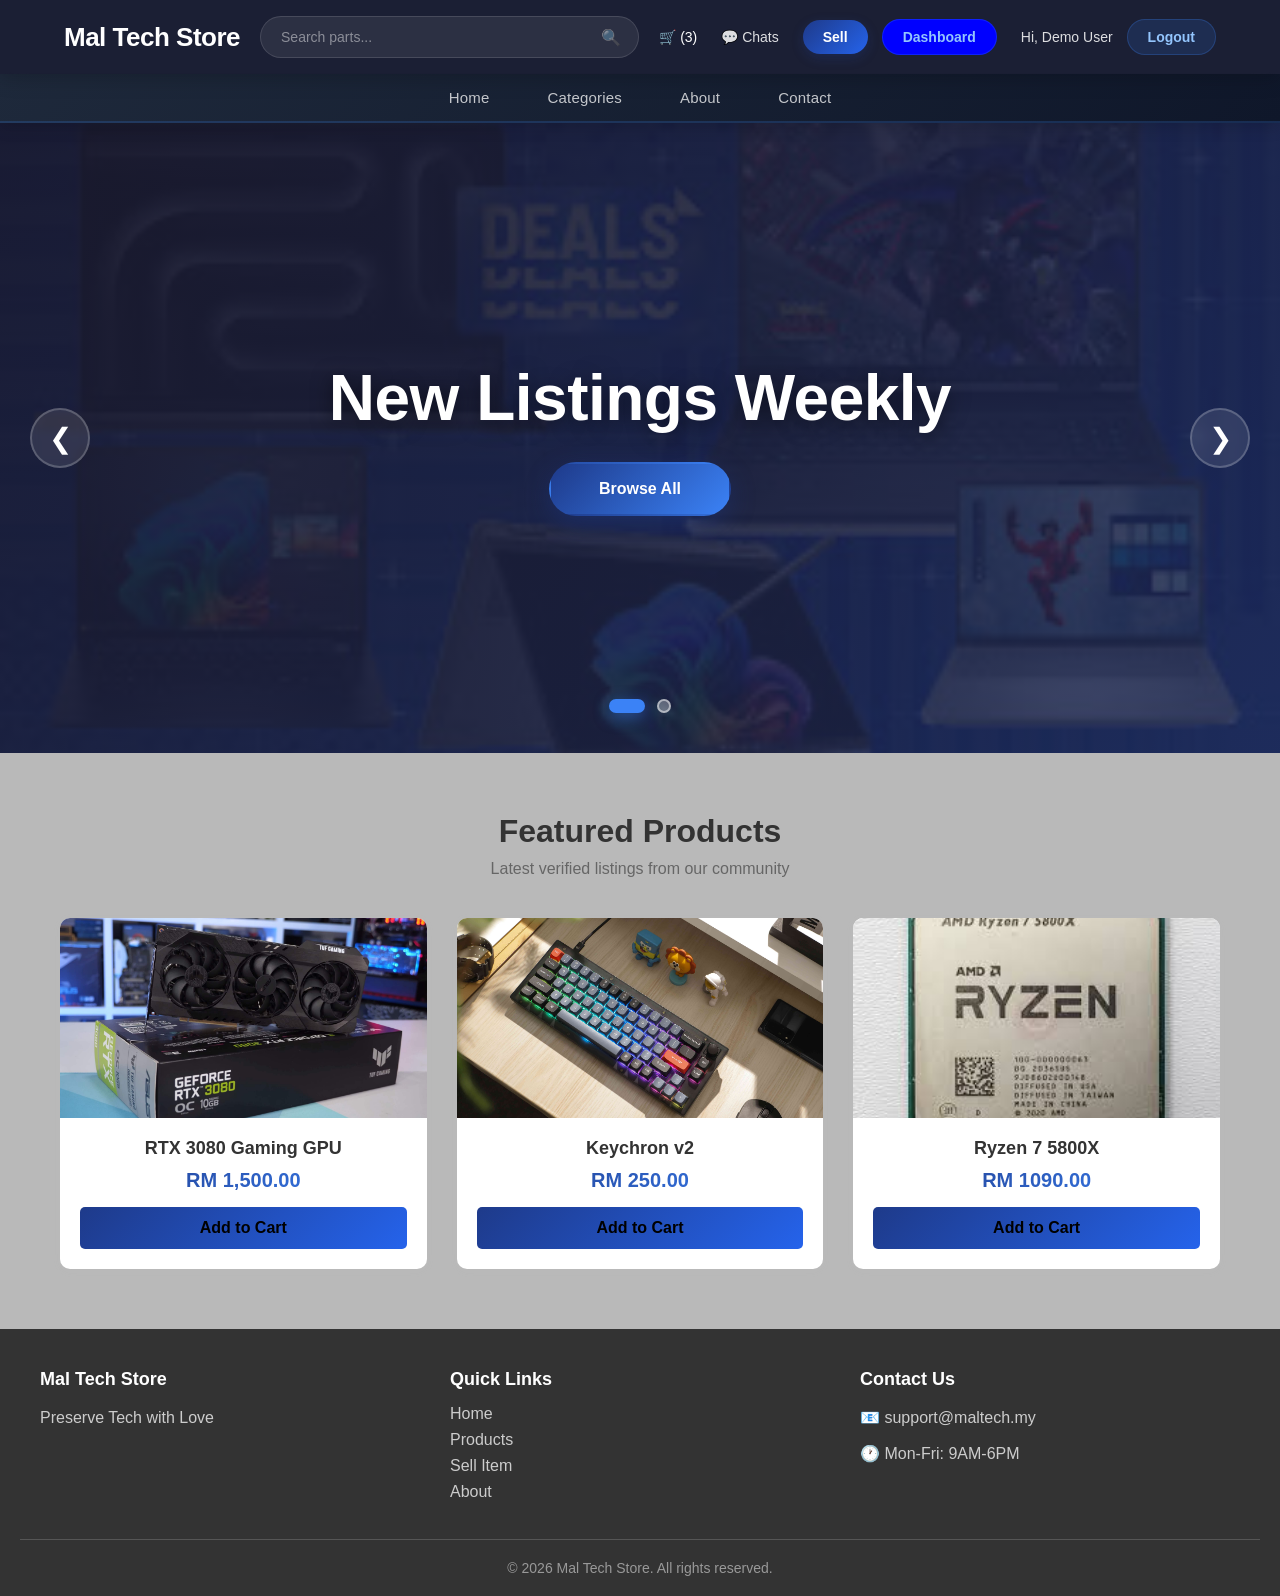
==== index.html @ 8a0c627d "new test" ====
<!DOCTYPE html>
<html lang="en">
<head>
  <meta charset="UTF-8">
  <meta name="viewport" content="width=device-width, initial-scale=1.0">
  <title>Mal Tech Store</title>
  <link rel="stylesheet" href="style.css">
</head>
<body>
  <!-- Header -->
  <div class="header-container">
    <div class="logo"><a href="index.html">Mal Tech Store</a></div>
    <div class="search-bar">
      <form action="#" method="GET">
        <input type="text" name="q" class="search-input" placeholder="Search parts...">
        <button type="submit" class="search-btn">🔍</button>
      </form>
    </div>
    <div class="auth">
      <a href="cart.html" class="cart-link" style="color:white; margin-right:10px;">🛒 (3)</a>
      <a href="inbox.html" class="cart-link" style="margin-right:10px;">💬 Chats</a>
      <a href="sell.html" class="btn sell">Sell</a>
      <a href="admin.html" class="btn login" style="background:blue; margin-right:10px;">Dashboard</a>
      <span class="user-greeting">Hi, Demo User</span>
      <a href="#" class="btn login">Logout</a>
    </div>
  </div>

  <nav class="nav-category">
    <ul class="nav-links">
      <li class="nav-item"><a href="index.html" class="nav-link">Home</a></li>
      <li class="nav-item"><a href="category.html" class="nav-link">Categories</a></li>
      <li class="nav-item"><a href="about.html" class="nav-link">About</a></li>
      <li class="nav-item"><a href="contact.html" class="nav-link">Contact</a></li>
    </ul>
  </nav>

  <!-- Main Content -->
  <main>
    <section class="hero-carousel">
      <div class="slides-container">
        <div class="slide slide-1">
          <div class="slide-content"><h1>New Listings Weekly</h1><a href="category.html" class="carousel-btn">Browse All</a></div>
        </div>
        <div class="slide slide-2">
          <div class="slide-content"><h1>Trusted Platform</h1><a href="about.html" class="carousel-btn">Learn More</a></div>
        </div>
      </div>
      <button class="nav-btn prev-btn">&#10094;</button>
      <button class="nav-btn next-btn">&#10095;</button>
      <div class="carousel-indicators"><span class="indicator active"></span><span class="indicator"></span></div>
    </section>

    <section class="product-grid-section">
      <div class="section-header"><h2>Featured Products</h2><p>Latest verified listings from our community</p></div>
      <div class="products-container">
        <!-- Mock Product 1 -->
        <div class="product-card">
          <a href="product.html?id=1">
            <div class="product-image"><img src="images/asus-rtx3080.jpg" alt="Gaming GPU"></div>
            <div class="product-info">
              <h3 class="product-title">RTX 3080 Gaming GPU</h3>
              <p class="product-price">RM 1,500.00</p>
              <a href="cart.html" class="btn-cart">Add to Cart</a>
            </div>
          </a>
        </div>
        <!-- Mock Product 2 -->
        <div class="product-card">
          <a href="product.html?id=2">
            <div class="product-image"><img src="images/keychron-v2.jpg" alt="Mechanical Keyboard"></div>
            <div class="product-info">
              <h3 class="product-title">Keychron v2</h3>
              <p class="product-price">RM 250.00</p>
              <a href="cart.html" class="btn-cart">Add to Cart</a>
            </div>
          </a>
        </div>
        <!-- Mock Product 3 -->
        <div class="product-card">
          <a href="product.html?id=3">
            <div class="product-image"><img src="images/Ryzen 7 5800X.jpg" alt="CPU"></div>
            <div class="product-info">
              <h3 class="product-title">Ryzen 7 5800X</h3>
              <p class="product-price">RM 1090.00</p>
              <a href="cart.html" class="btn-cart">Add to Cart</a>
            </div>
          </a>
        </div>
      </div>
    </section>
  </main>

  <!-- Footer -->
  <footer class="site-footer">
    <div class="footer-content">
      <div class="footer-column"><h3>Mal Tech Store</h3><p>Preserve Tech with Love</p></div>
      <div class="footer-column">
        <h3>Quick Links</h3>
        <ul class="footer-links">
          <li><a href="index.html">Home</a></li>
          <li><a href="category.html">Products</a></li>
          <li><a href="sell.html">Sell Item</a></li>
          <li><a href="about.html">About</a></li>
        </ul>
      </div>
      <div class="footer-column">
        <h3>Contact Us</h3>
        <p>📧 support@maltech.my</p>
        <p>🕐 Mon-Fri: 9AM-6PM</p>
      </div>
    </div>
    <div class="footer-bottom">
      <p>&copy; 2026 Mal Tech Store. All rights reserved.</p>
    </div>
  </footer>

  <script src="script.js"></script>
</body>
</html>
---- style.css ----
/* =========================== */
/* MAL TECH STORE - STYLESHEET */
/* Organized by Page/Component */
/* =========================== */


/* ========== GLOBAL RESET & BASE ========== */
* {
  margin: 0;
  padding: 0;
  box-sizing: border-box;
}

/* -- Body & Layout -- */
body {
  font-family: Arial, sans-serif;
  background-color: #f4f4f4;
  display: flex;
  flex-direction: column;
  min-height: 100vh;
}

body > main {
  flex: 1;
  display: flex;
  flex-direction: column;
}

/* ========== header.php / includes/header.php ========== */

/* -- Header Container -- */
.header-container {
  background: rgba(15, 19, 42, 0.95);
  backdrop-filter: blur(12px);
  box-shadow: 0 4px 20px rgba(0, 0, 0, 0.2);
  position: relative;
  z-index: 1000;
  display: flex;
  align-items: center;
  justify-content: space-between;
  padding: 16px 5%;
  gap: 20px;
  max-width: 100%;
  color: white;
}

/* -- Logo & Branding -- */
.logo a {
  text-decoration: none;
  color: white;
  font-size: 26px;
  font-weight: 800;
  letter-spacing: -0.5px;
  transition: all 0.3s ease;
  display: flex;
  align-items: center;
  gap: 8px;
}

.logo a:hover {
  color: #3b82f6;
  transform: scale(1.02);
}

/* -- Search Bar -- */
.search-bar {
  flex: 1;
  max-width: 520px;
  position: relative;
}

.search-input {
  width: 100%;
  padding: 12px 48px 12px 20px;
  background: rgba(255, 255, 255, 0.08);
  border: 1px solid rgba(255, 255, 255, 0.12);
  border-radius: 50px;
  color: white;
  font-size: 14px;
  outline: none;
  transition: all 0.3s ease;
}

.search-input::placeholder {
  color: rgba(255, 255, 255, 0.45);
}

.search-input:focus {
  background: rgba(255, 255, 255, 0.12);
  border-color: #3b82f6;
  box-shadow: 0 0 0 3px rgba(59, 130, 246, 0.15);
}

.search-btn {
  position: absolute;
  right: 14px;
  top: 50%;
  transform: translateY(-50%);
  background: none;
  border: none;
  color: rgba(255, 255, 255, 0.5);
  cursor: pointer;
  font-size: 16px;
  padding: 4px;
  transition: color 0.3s;
}

.search-btn:hover {
  color: #3b82f6;
}

/* -- Auth Section (Cart, User, Buttons) -- */
.auth {
  display: flex;
  align-items: center;
  gap: 14px;
  white-space: nowrap;
}

.cart-link, .user-greeting {
  color: rgba(255, 255, 255, 0.85);
  text-decoration: none;
  font-weight: 500;
  font-size: 14px;
  transition: color 0.3s;
}

.cart-link:hover {
  color: #3b82f6;
}

/* -- Base Button Styles -- */
.btn {
  text-decoration: none;
  padding: 9px 20px;
  border-radius: 50px;
  font-weight: 600;
  font-size: 14px;
  transition: all 0.3s ease;
  display: inline-flex;
  align-items: center;
  gap: 6px;
  cursor: pointer;
  border: none;
}

.login {
  background: rgba(59, 130, 246, 0.15);
  color: #93c5fd;
  border: 1px solid rgba(59, 130, 246, 0.25);
}

.login:hover {
  background: #3b82f6;
  color: white;
  transform: translateY(-2px);
  box-shadow: 0 4px 12px rgba(59, 130, 246, 0.25);
}

.sell {
  background: linear-gradient(135deg, #1e3a8a, #2563eb);
  color: white;
  box-shadow: 0 4px 12px rgba(30, 58, 138, 0.3);
}

.sell:hover {
  transform: translateY(-2px);
  box-shadow: 0 6px 18px rgba(37, 99, 235, 0.4);
}

/* -- Navigation Menu -- */
.nav-category {
  background: linear-gradient(135deg, #1e293b 0%, #0f172a 100%);
  padding: 0;
  border-bottom: 2px solid rgba(59, 130, 246, 0.2);
  box-shadow: 0 4px 15px rgba(0, 0, 0, 0.15);
  position: sticky;
  top: 0;
  z-index: 999;
}

.nav-links {
  list-style: none;
  display: flex;
  justify-content: center;
  margin: 0;
  padding: 0;
  gap: 6px;
}

.nav-item {
  display: flex;
}

.nav-link {
  display: inline-block;
  padding: 15px 26px;
  text-decoration: none;
  color: rgba(255, 255, 255, 0.75);
  font-weight: 500;
  font-size: 15px;
  position: relative;
  transition: all 0.3s ease;
  letter-spacing: 0.2px;
}

.nav-link::after {
  content: "";
  position: absolute;
  bottom: 0;
  left: 50%;
  width: 0;
  height: 3px;
  background: #3b82f6;
  transition: all 0.3s ease;
  transform: translateX(-50%);
  border-radius: 3px 3px 0 0;
}

.nav-link:hover {
  color: white;
  background: rgba(255, 255, 255, 0.04);
}

.nav-link:hover::after {
  width: 60%;
}


/* ========== index.php ========== */

/* -- Hero Carousel Container -- */
.hero-carousel {
  position: relative;
  width: 100%;
  height: 70vh;
  min-height: 500px;
  overflow: hidden;
  background: #1a1a2e;
}

/* -- Carousel Slides -- */
.slides-container {
  display: flex;
  width: 100%;
  height: 100%;
  transition: transform 0.6s cubic-bezier(0.25, 0.46, 0.45, 0.94);
}

.slide {
  flex: 0 0 100%;
  width: 100%;
  height: 100%;
  display: flex;
  align-items: center;
  justify-content: center;
  position: relative;
  background-size: cover;
  background-position: center;
}

.slide::before {
  content: "";
  position: absolute;
  top: 0;
  left: 0;
  width: 100%;
  height: 100%;
  background: linear-gradient(135deg, rgba(26, 26, 46, 0.95) 0%, rgba(30, 40, 80, 0.85) 100%);
  z-index: 1;
}

.slide.slide-1 {
  background-image: url('images/Slide 1 Deals.jpg');
}

.slide.slide-2 {
  background-image: url('images/hero.avif');
}

/* -- Slide Content & Typography -- */
.slide-content {
  display: flex;
  flex-direction: column;
  align-items: center;
  justify-content: center;
  gap: 25px;
  text-align: center;
  position: relative;
  z-index: 2;
  padding: 0 20px;
  max-width: 800px;
  animation: fadeInUp 0.8s ease-out;
}

@keyframes fadeInUp {
  from { opacity: 0; transform: translateY(30px); }
  to { opacity: 1; transform: translateY(0); }
}

.slide-content h1 {
  font-size: clamp(2.5rem, 5vw, 4rem);
  color: white;
  text-shadow: 0 4px 20px rgba(0, 0, 0, 0.5);
  margin: 0;
  font-weight: 800;
  line-height: 1.2;
  letter-spacing: -0.5px;
}

.slide-content p {
  font-size: clamp(1rem, 2vw, 1.25rem);
  color: rgba(255, 255, 255, 0.9);
  max-width: 600px;
  line-height: 1.6;
  margin: 0;
}

/* -- Carousel CTA Button -- */
.carousel-btn {
  display: inline-block;
  padding: 16px 48px;
  background: linear-gradient(135deg, #1e3a8a, #3b82f6);
  color: white;
  text-decoration: none;
  border-radius: 50px;
  font-weight: 700;
  font-size: 16px;
  transition: all 0.3s ease;
  box-shadow: 0 8px 25px rgba(30, 58, 138, 0.4);
  border: 2px solid transparent;
  position: relative;
  overflow: hidden;
}

.carousel-btn::before {
  content: "";
  position: absolute;
  top: 0;
  left: -100%;
  width: 100%;
  height: 100%;
  background: linear-gradient(90deg, transparent, rgba(255,255,255,0.2), transparent);
  transition: left 0.5s ease;
}

.carousel-btn:hover {
  transform: translateY(-3px);
  box-shadow: 0 12px 35px rgba(59, 130, 246, 0.6);
  border-color: rgba(255, 255, 255, 0.3);
}

.carousel-btn:hover::before {
  left: 100%;
}

/* -- Carousel Navigation Arrows -- */
.nav-btn {
  position: absolute;
  top: 50%;
  transform: translateY(-50%);
  background: rgba(255, 255, 255, 0.1);
  color: white;
  border: 2px solid rgba(255, 255, 255, 0.2);
  padding: 18px 24px;
  font-size: 28px;
  cursor: pointer;
  border-radius: 50%;
  transition: all 0.3s ease;
  z-index: 10;
  backdrop-filter: blur(5px);
  width: 60px;
  height: 60px;
  display: flex;
  align-items: center;
  justify-content: center;
}

.nav-btn:hover {
  background: rgba(59, 130, 246, 0.8);
  border-color: #3b82f6;
  transform: translateY(-50%) scale(1.1);
  box-shadow: 0 8px 25px rgba(59, 130, 246, 0.4);
}

.prev-btn { left: 30px; }
.next-btn { right: 30px; }

/* -- Carousel Indicators/Dots -- */
.carousel-indicators {
  position: absolute;
  bottom: 40px;
  left: 50%;
  transform: translateX(-50%);
  display: flex;
  gap: 12px;
  z-index: 10;
}

.indicator {
  width: 14px;
  height: 14px;
  border-radius: 50%;
  background: rgba(255, 255, 255, 0.3);
  border: 2px solid rgba(255, 255, 255, 0.5);
  cursor: pointer;
  transition: all 0.3s ease;
}

.indicator:hover {
  background: rgba(255, 255, 255, 0.6);
  transform: scale(1.2);
}

.indicator.active {
  background: #3b82f6;
  border-color: #3b82f6;
  width: 36px;
  border-radius: 10px;
  box-shadow: 0 4px 15px rgba(59, 130, 246, 0.5);
}

/* -- Product Grid Section -- */
.product-grid-section {
  padding: 60px 20px;
  background-color: rgba(169, 169, 169, 0.781);
}

.section-header {
  text-align: center;
  margin-bottom: 40px;
}

.section-header h2 {
  font-size: 32px;
  color: #333;
  margin-bottom: 10px;
}

.section-header p {
  color: #666;
  font-size: 16px;
}

/* -- Product Grid Layout -- */
.products-container {
  display: grid;
  grid-template-columns: repeat(3, 1fr);
  gap: 30px;
  max-width: 1200px;
  margin: 0 auto;
  padding: 0 20px;
}

/* -- Product Card -- */
.product-card {
  background-color: white;
  border-radius: 10px;
  overflow: hidden;
  box-shadow: 0 2px 10px hsla(0, 0%, 83%, 0.048);
  transition: transform 0.3s;
}

.product-card:hover .product-price {
  color: #2563eb;
  transition: color 0.3s ease;
}

.product-card a {
  text-decoration: none;
  color: inherit;
  display: block;
}

/* -- Product Image -- */
.product-image {
  width: 100%;
  height: 200px;
  overflow: hidden;
}

.product-image img {
  width: 100%;
  height: 100%;
  object-fit: cover;
}

/* -- Product Info -- */
.product-info {
  padding: 20px;
  text-align: center;
}

.product-title {
  font-size: 18px;
  color: #333;
  margin-bottom: 10px;
}

.product-price {
  font-size: 20px;
  color: #1e40af;
  font-weight: 700;
  margin-bottom: 15px;
}

.btn-cart {
  width: 100%;
  padding: 12px;
  background: linear-gradient(135deg, #1e3a8a, #2563eb);
  color: white;
  border: none;
  border-radius: 5px;
  font-weight: bold;
  cursor: pointer;
  transition: all 0.3s ease;
}

.btn-cart:hover {
  transform: translateY(-2px);
  box-shadow: 0 4px 12px rgba(37, 99, 235, 0.3);
}

/* -- Empty State -- */
.no-products-msg {
  text-align: center;
  width: 100%;
  grid-column: 1 / -1;
  color: #666;
}


/* ========== category.php / search.php ========== */
.category-page,
.search-page {
  padding: 40px 20px;
  max-width: 1200px;
  margin: 0 auto;
}

/* -- Filter Form -- */
.category-filter-form {
  display: inline-flex;
  gap: 10px;
  margin-top: 10px;
}


/* ========== product.php ========== */
/* (Product Detail Page) */

/* -- Page Layout -- */
.product-page {
  padding: 40px 20px;
  max-width: 1200px;
  margin: 0 auto;
}

/* -- Back Navigation -- */
.product-back {
  margin-bottom: 20px;
}

.product-back a {
  color: #666;
  text-decoration: none;
}

.product-back a:hover {
  color: #3b82f6;
}

/* -- Product Layout (Image + Info) -- */
.product-details {
  display: flex;
  gap: 40px;
  margin-bottom: 60px;
  flex-wrap: wrap;
}

/* -- Product Image Large -- */
.product-image-large {
  flex: 1;
  min-width: 300px;
}

.product-image-large img {
  width: 100%;
  border-radius: 10px;
  box-shadow: 0 5px 20px rgba(0,0,0,0.1);
}

/* -- Product Info Large -- */
.product-info-large {
  flex: 1;
  min-width: 300px;
}

.product-name-large {
  font-size: 32px;
  color: #333;
  margin-bottom: 10px;
}

.product-price-large {
  font-size: 28px;
  color: #1e40af;
  font-weight: 800;
  margin-bottom: 15px;
}

.product-description {
  color: #666;
  line-height: 1.6;
  margin-bottom: 30px;
}

/* -- Action Buttons -- */
.product-actions {
  display: flex;
  gap: 15px;
  margin-bottom: 30px;
}

.btn-cart-large, .btn-contact {
  padding: 15px 30px;
  border: none;
  border-radius: 5px;
  font-weight: bold;
  cursor: pointer;
  transition: background 0.3s;
}

.btn-cart-large {
  background: linear-gradient(135deg, #1e3a8a, #2563eb);
  color: white;
}

.btn-contact {
  background-color: #333;
  color: white;
}

/* -- Product Metadata -- */
.product-meta {
  background: #f9f9f9;
  padding: 20px;
  border-radius: 5px;
  margin-bottom: 20px;
}

.product-meta p {
  margin: 5px 0;
  color: #666;
}

.product-meta a {
  color: #2563eb;
  text-decoration: none;
}

/* -- Product Not Found State -- */
.product-not-found {
  padding: 60px 20px;
  text-align: center;
  max-width: 800px;
  margin: 0 auto;
}

.product-not-found h2 {
  color: #333;
  margin-bottom: 20px;
}

.product-not-found .btn {
  display: inline-block;
  margin-top: 10px;
}


/* ========== message.php ========== */
/* (Product Chat/Messaging) */

/* -- Chat Wrapper -- */
.chat-wrapper {
  max-width: 800px;
  margin: 40px auto;
  padding: 0 20px;
  min-height: 60vh;
  display: flex;
  flex-direction: column;
}

/* -- Chat Header -- */
.chat-header {
  background: white;
  padding: 20px;
  border-radius: 10px;
  margin-bottom: 20px;
  box-shadow: 0 2px 10px rgba(0,0,0,0.1);
}

.chat-header h2 {
  margin: 0 0 5px 0;
  color: #1e293b;
}

.chat-header p {
  margin: 0;
  color: #64748b;
  font-size: 14px;
}

/* -- Chat Message Box -- */
.chat-box {
  background: white;
  border-radius: 10px;
  box-shadow: 0 2px 10px rgba(0,0,0,0.1);
  height: 450px;
  overflow-y: auto;
  padding: 20px;
  margin-bottom: 20px;
  scroll-behavior: smooth;
  flex: 1;
}

.empty-chat {
  text-align: center;
  color: #94a3b8;
  margin-top: 180px;
  font-style: italic;
}

/* -- Message Bubbles -- */
.message {
  margin-bottom: 16px;
  display: flex;
  flex-direction: column;
}

.message.sent { align-items: flex-end; }
.message.received { align-items: flex-start; }

.message-bubble {
  max-width: 75%;
  padding: 12px 16px;
  border-radius: 18px;
  word-break: break-word;
  line-height: 1.5;
  font-size: 15px;
}

.sent .message-bubble {
  background: #3b82f6;
  color: white;
  border-bottom-right-radius: 4px;
}

.received .message-bubble {
  background: #f1f5f9;
  color: #334155;
  border-bottom-left-radius: 4px;
}

.message-meta {
  font-size: 12px;
  color: #94a3b8;
  margin-top: 4px;
  padding: 0 4px;
}

/* -- Chat Input Form -- */
.chat-form {
  display: flex;
  gap: 12px;
  background: white;
  padding: 16px;
  border-radius: 10px;
  box-shadow: 0 2px 10px rgba(0,0,0,0.1);
}

.chat-form textarea {
  flex: 1;
  padding: 12px;
  border: 1px solid #cbd5e1;
  border-radius: 8px;
  resize: none;
  height: 52px;
  font-family: inherit;
  font-size: 15px;
}

.chat-form textarea:focus {
  outline: none;
  border-color: #3b82f6;
  box-shadow: 0 0 0 3px rgba(59, 130, 246, 0.1);
}

.chat-form button {
  padding: 0 28px;
  border: none;
  background: linear-gradient(135deg, #1e3a8a, #2563eb);
  color: white;
  border-radius: 8px;
  cursor: pointer;
  font-weight: 600;
  font-size: 15px;
  transition: all 0.2s;
}

.chat-form button:hover {
  transform: translateY(-1px);
  box-shadow: 0 4px 12px rgba(37, 99, 235, 0.3);
}

.chat-form button:disabled {
  background: #cbd5e1;
  cursor: not-allowed;
}

/* -- Waiting State -- */
.chat-waiting {
  background: #fef3c7;
  padding: 15px;
  border-radius: 10px;
  text-align: center;
  color: #92400e;
  margin-top: 10px;
}


/* ========== cart.php ========== */
/* (Shopping Cart) */

/* -- Cart Page Layout -- */
.cart-page {
  padding: 40px 20px;
  max-width: 800px;
  margin: 0 auto;
  min-height: 60vh;
  display: flex;
  flex-direction: column;
}

/* -- Empty Cart State -- */
.cart-empty-box {
  flex: 1;
  display: flex;
  flex-direction: column;
  align-items: center;
  justify-content: center;
  text-align: center;
  padding: 40px;
  margin-top: 10px;
  background: white;
  border-radius: 10px;
  min-height: 300px;
  min-width: 800px
}

/* -- Cart Items List -- */
.cart-items-box {
  background: white;
  padding: 20px;
  border-radius: 10px;
  box-shadow: 0 2px 10px rgba(0,0,0,0.1);
}

.cart-item-row {
  display: flex;
  justify-content: space-between;
  align-items: center;
  padding: 15px 0;
  border-bottom: 1px solid #eee;
}

.cart-item-details small {
  color: #666;
}

.cart-item-actions {
  display: flex;
  align-items: center;
  gap: 15px;
}

.cart-item-subtotal,
.checkout-item-row span:last-child,
.checkout-total-row span:last-child {
  color: #1e40af;
  font-weight: 700;
}

.cart-remove-link {
  color: #dc3545;
  text-decoration: none;
  font-size: 14px;
}

.cart-remove-link:hover {
  text-decoration: underline;
}

/* -- Cart Totals -- */
.cart-total-row {
  display: flex;
  justify-content: space-between;
  padding: 20px 0;
  font-weight: bold;
  font-size: 20px;
  margin-top: 10px;
}

/* -- Cart Action Buttons -- */
.cart-btn-checkout,
.cart-btn-clear,
.cart-btn-continue {
  display: block;
  text-align: center;
  text-decoration: none;
}

.cart-btn-clear,
.cart-btn-continue {
  margin-top: 10px;
  color: #dc3545;
}

.cart-btn-clear:hover,
.cart-btn-continue:hover {
  text-decoration: underline;
}


/* ========== checkout.php ========== */
/* (Checkout & Payment) */

/* -- Checkout Grid Layout -- */
.checkout-grid {
  display: grid;
  grid-template-columns: 1.5fr 1fr;
  gap: 30px;
  max-width: 1000px;
  margin: 40px auto;
  padding: 0 20px;
}

.checkout-summary,
.checkout-qr {
  background: white;
  padding: 25px;
  border-radius: 10px;
  box-shadow: 0 2px 10px rgba(0,0,0,0.1);
}

.checkout-qr {
  text-align: center;
  display: flex;
  flex-direction: column;
  align-items: center;
  justify-content: center;
}

/* -- Order Items List -- */
.checkout-items-list {
  margin: 20px 0;
  border-top: 1px solid #eee;
  border-bottom: 1px solid #eee;
  padding: 15px 0;
}

.checkout-item-row {
  display: flex;
  justify-content: space-between;
  margin-bottom: 10px;
}

/* -- Order Total -- */
.checkout-total-row {
  display: flex;
  justify-content: space-between;
  font-size: 20px;
  font-weight: bold;
  margin-top: 15px;
}

/* -- QR Code Display -- */
.checkout-qr .qr-placeholder {
  width: 200px;
  height: 200px;
  background: #f0f0f0;
  border: 2px dashed #ccc;
  display: flex;
  align-items: center;
  justify-content: center;
  margin: 20px 0;
  color: #666;
  border-radius: 10px;
  overflow: hidden;
}

.qr-placeholder img {
  width: 100%;
  height: auto;
  object-fit: contain;
}

.qr-instruction {
  color: #666;
  margin-bottom: 15px;
}

.qr-note {
  margin-top: 15px;
  font-size: 12px;
  color: #888;
}

/* -- Payment Methods List -- */
.payment-methods {
  margin-top: 20px;
}

.payment-option {
  display: flex;
  align-items: center;
  padding: 15px;
  border: 2px solid #e2e8f0;
  border-radius: 10px;
  margin-bottom: 12px;
  cursor: pointer;
  transition: all 0.2s;
  background: white;
}

.payment-option:hover:not(.disabled) {
  border-color: #3b82f6;
  transform: translateX(4px);
}

.payment-option.active {
  border-color: #3b82f6;
  background: #eff6ff;
  box-shadow: 0 2px 8px rgba(59, 130, 246, 0.2);
}

.payment-option.disabled {
  opacity: 0.5;
  cursor: not-allowed;
  background: #f8fafc;
}

.payment-icon {
  width: 40px;
  height: 40px;
  display: flex;
  align-items: center;
  justify-content: center;
  background: #f1f5f9;
  border-radius: 8px;
  margin-right: 15px;
  font-size: 20px;
}

.payment-info {
  flex: 1;
}

.payment-name {
  font-weight: 600;
  color: #1e293b;
  margin-bottom: 2px;
}

.payment-desc {
  font-size: 13px;
  color: #64748b;
}

.payment-badge {
  padding: 4px 10px;
  border-radius: 20px;
  font-size: 11px;
  font-weight: 600;
  text-transform: uppercase;
}

.badge-active {
  background: #d1fae5;
  color: #065f46;
}

.badge-soon {
  background: #fef3c7;
  color: #92400e;
}

/* -- Payment Notice Box -- */
.payment-notice {
  background: #fef3c7;
  border-left: 4px solid #f59e0b;
  padding: 12px 16px;
  border-radius: 8px;
  margin-top: 15px;
  font-size: 13px;
  color: #92400e;
}

.payment-notice strong {
  display: block;
  margin-bottom: 4px;
}


/* ========== about.php / contact.php ========== */
/* (About & Contact Pages) */

/* -- Page Layout -- */
.about-page-main,
.contact-page-main {
  padding: 60px 20px;
  max-width: 1000px;
  margin: 0 auto;
}

/* -- About: Mission Box -- */
.about-mission-box {
  background: white;
  padding: 30px;
  border-radius: 10px;
  box-shadow: 0 2px 10px rgba(0,0,0,0.1);
  margin-bottom: 30px;
}

.about-mission-text {
  color: #666;
  line-height: 1.8;
  margin-top: 10px;
}

/* -- About/Contact: Feature Grid -- */
.about-features-grid,
.contact-page-main .contact-grid {
  display: grid;
  grid-template-columns: repeat(auto-fit, minmax(250px, 1fr));
  gap: 20px;
}

.about-feature-card,
.contact-page-main .contact-card {
  background: white;
  padding: 25px;
  border-radius: 10px;
  text-align: center;
  box-shadow: 0 2px 10px rgba(0,0,0,0.1);
}

.about-feature-title,
.product-price,
.product-price-large {
  background: linear-gradient(135deg, #1e3a8a, #3b82f6);
  -webkit-background-clip: text;
  -webkit-text-fill-color: transparent;
  background-clip: text;
  font-weight: 800;
}

.about-feature-text {
  color: #666;
  font-size: 14px;
}

/* -- Contact Page: Specific Layout -- */
.contact-page-main .contact-grid {
  grid-template-columns: 1fr 1.2fr;
  margin-top: 30px;
}

.contact-page-main .contact-card {
  text-align: left;
}

.contact-page-main .contact-title {
  font-size: 20px;
  color: #1e293b;
  margin-bottom: 20px;
  padding-bottom: 12px;
  border-bottom: 2px solid #e2e8f0;
  text-align: left;
}

.contact-page-main .contact-details {
  display: flex;
  flex-direction: column;
  gap: 20px;
}

.contact-page-main .contact-item {
  display: flex;
  align-items: flex-start;
  gap: 15px;
}

.contact-page-main .contact-item .icon {
  font-size: 24px;
  width: 40px;
  height: 40px;
  display: flex;
  align-items: center;
  justify-content: center;
  background: #eff6ff;
  border-radius: 10px;
  flex-shrink: 0;
}

.contact-page-main .contact-item strong {
  display: block;
  color: #1e293b;
  margin-bottom: 4px;
}

.contact-page-main .contact-item p {
  color: #64748b;
  margin: 0;
  font-size: 14px;
}

.contact-page-main .contact-note {
  margin-top: 15px;
  padding: 15px;
  background: #f8fafc;
  border-left: 4px solid #3b82f6;
  border-radius: 0 8px 8px 0;
  color: #475569;
  font-size: 14px;
  line-height: 1.6;
}

/* -- Contact Form -- */
.contact-page-main .contact-form {
  display: flex;
  flex-direction: column;
  gap: 18px;
}

.contact-page-main .form-group label {
  display: block;
  margin-bottom: 6px;
  color: #334155;
  font-weight: 600;
  font-size: 14px;
}

.contact-page-main .form-group input,
.contact-page-main .form-group textarea {
  width: 100%;
  padding: 12px 16px;
  border: 1px solid #cbd5e1;
  border-radius: 8px;
  font-size: 15px;
  font-family: inherit;
  transition: all 0.2s ease;
  background: #f8fafc;
  color: #1e293b;
}

.contact-page-main .form-group input:focus,
.contact-page-main .form-group textarea:focus {
  outline: none;
  border-color: #3b82f6;
  box-shadow: 0 0 0 3px rgba(59, 130, 246, 0.15);
  background: #ffffff;
}

.contact-page-main .btn-submit {
  padding: 14px 28px;
  background: linear-gradient(135deg, #1e3a8a, #2563eb);
  color: #ffffff;
  border: none;
  border-radius: 8px;
  font-weight: 600;
  font-size: 16px;
  cursor: pointer;
  transition: all 0.3s ease;
  margin-top: 8px;
}

.contact-page-main .btn-submit:hover {
  transform: translateY(-2px);
  box-shadow: 0 6px 18px rgba(37, 99, 235, 0.35);
}

/* -- Alert Messages -- */
.contact-page-main .alert {
  padding: 14px 20px;
  border-radius: 8px;
  margin-bottom: 20px;
  font-weight: 500;
  text-align: center;
}

.contact-page-main .alert-success {
  background: #ecfdf5;
  color: #047857;
  border: 1px solid #a7f3d0;
}

.contact-page-main .alert-error {
  background: #fef2f2;
  color: #b91c1c;
  border: 1px solid #fecaca;
}


/* ========== login.php / register.php / sell.php ========== */
/* (Auth & Form Pages - Shared Dark Theme) */

/* -- Login Page Layout -- */
.login-page {
  background: linear-gradient(135deg, #0f172a 0%, #70a7ff 100%);
  min-height: 100vh;
  display: flex;
  align-items: center;
  justify-content: center;
  padding: 20px;
}

.login-page a {
  color: #666;
  text-decoration: none;
}

/* -- Login Box Container -- */
.login-page .login-box {
  background: rgba(30, 41, 59, 0.9);
  backdrop-filter: blur(12px);
  -webkit-backdrop-filter: blur(12px);
  border: 1px solid rgba(255, 255, 255, 0.15);
  padding: 40px;
  border-radius: 16px;
  box-shadow: 0 8px 32px rgba(0, 0, 0, 0.35);
  max-width: 1280px;
  width: 100%;
}

.sell-page .login-box {
  max-width: 1200px !important;
}

/* -- Back Link -- */
.login-page .back-link {
  display: inline-flex;
  align-items: center;
  gap: 6px;
  color: rgba(255, 255, 255, 0.6);
  text-decoration: none;
  font-size: 14px;
  margin-bottom: 20px;
  transition: color 0.2s;
}

.login-page .back-link:hover {
  color: #60a5fa;
}

/* -- Login Box Typography -- */
.login-page .login-box h2 {
  color: #ffffff;
  text-align: center;
  margin-bottom: 8px;
  font-size: 26px;
  font-weight: 700;
}

.login-page .login-box > p {
  color: rgba(255, 255, 255, 0.7);
  text-align: center;
  margin-bottom: 24px;
  font-size: 14px;
}

/* -- Form Groups -- */
.login-page .form-group {
  margin-bottom: 18px;
}

.login-page .form-group label {
  display: block;
  margin-bottom: 8px;
  color: rgba(255, 255, 255, 0.95);
  font-weight: 600;
  font-size: 15px;
}

/* -- Form Inputs -- */
.login-page .form-group input,
.login-page .form-group select,
.login-page .form-group textarea,
.sell-page .form-group textarea {
  width: 100%;
  padding: 12px 16px;
  background: rgba(15, 23, 42, 0.8);
  border: 1px solid rgba(255, 255, 255, 0.2);
  border-radius: 10px;
  color: #ffffff;
  font-size: 16px;
  -webkit-text-fill-color: #ffffff;
  transition: all 0.2s ease;
  font-family: inherit;
}

.login-page .form-group input::placeholder,
.login-page .form-group textarea::placeholder,
.sell-page .form-group textarea::placeholder {
  color: rgba(255, 255, 255, 0.5);
}

.login-page .form-group select option {
  background: #1e293b;
  color: #ffffff;
}

.login-page .form-group input:focus,
.login-page .form-group select:focus,
.login-page .form-group textarea:focus,
.sell-page .form-group textarea:focus {
  outline: none;
  border-color: #3b82f6;
  box-shadow: 0 0 0 3px rgba(59, 130, 246, 0.3);
  background: rgba(15, 23, 42, 0.95);
}

/* -- Submit Button -- */
.login-page .btn-login,
.sell-page .btn-login {
  width: 100%;
  padding: 14px;
  background: linear-gradient(135deg, #1e3a8a, #2563eb);
  color: #ffffff;
  border: none;
  border-radius: 10px;
  font-weight: 600;
  font-size: 16px;
  cursor: pointer;
  transition: all 0.3s ease;
  margin-top: 8px;
}

.login-page .btn-login:hover,
.sell-page .btn-login:hover {
  transform: translateY(-2px);
  box-shadow: 0 6px 20px rgba(37, 99, 235, 0.4);
}

/* -- Footer Links -- */
.login-page .login-footer {
  text-align: center;
  margin-top: 24px;
  color: rgba(255, 255, 255, 0.7);
  font-size: 14px;
}

.login-page .login-footer a {
  color: #60a5fa;
  text-decoration: none;
  font-weight: 500;
}

.login-page .login-footer a:hover {
  color: #93c5fd;
  text-decoration: underline;
}

/* -- Test Credentials Box -- */
.login-page .test-credentials {
  margin-top: 24px;
  padding: 14px;
  background: rgba(15, 23, 42, 0.6);
  border-radius: 8px;
  font-size: 12px;
  color: rgba(255, 255, 255, 0.6);
  border: 1px solid rgba(255, 255, 255, 0.1);
  line-height: 1.6;
}

/* -- Error/Success Messages -- */
.login-page .error-message,
.sell-page .error-message {
  background: rgba(239, 68, 68, 0.2);
  color: #fecaca;
  padding: 12px;
  border-radius: 8px;
  margin-bottom: 20px;
  text-align: center;
  font-size: 14px;
  border: 1px solid rgba(239, 68, 68, 0.3);
}

.login-page .success-message,
.sell-page .success-message {
  background: rgba(16, 185, 129, 0.2);
  color: #6ee7b7;
  padding: 12px;
  border-radius: 8px;
  margin-bottom: 20px;
  text-align: center;
  font-size: 14px;
  border: 1px solid rgba(16, 185, 129, 0.3);
}

/* -- Sell Page: File Upload -- */
.sell-page .form-group small {
  display: block;
  margin-top: 6px;
  color: rgba(255, 255, 255, 0.5);
  font-size: 12px;
}

.sell-page input[type="file"] {
  width: 100%;
  padding: 10px;
  background: rgba(15, 23, 42, 0.6);
  border: 1px solid rgba(255, 255, 255, 0.2);
  border-radius: 10px;
  color: rgba(255, 255, 255, 0.7);
  font-size: 14px;
  cursor: pointer;
}

.sell-page input[type="file"]::-webkit-file-upload-button {
  background: linear-gradient(135deg, #1e3a8a, #2563eb);
  color: white;
  border: none;
  padding: 8px 16px;
  border-radius: 6px;
  font-weight: 600;
  cursor: pointer;
  margin-right: 12px;
  transition: all 0.2s;
}

.sell-page input[type="file"]::-webkit-file-upload-button:hover {
  transform: translateY(-1px);
  box-shadow: 0 4px 12px rgba(37, 99, 235, 0.3);
}


/* ========== admin.php ========== */
/* (Admin Dashboard - Scoped to body.admin-page, Zero !important) */

/* -- Admin Container & Layout -- */
body.admin-page .admin-container {
  padding: 40px 20px;
  max-width: 1200px;
  min-width: 1200px;
  margin: 0 auto;
  background: #f8fafc;
  min-height: 100vh;
  color: #334155;
}

body.admin-page .admin-header {
  margin-bottom: 30px;
}

body.admin-page .admin-header h1 {
  color: #1e293b;
  margin-bottom: 5px;
  font-size: 28px;
  font-weight: 700;
}

body.admin-page .admin-header p {
  color: #64748b;
  font-size: 14px;
}

/* -- Stats Grid -- */
body.admin-page .stats-grid {
  display: grid;
  grid-template-columns: repeat(4, 1fr);
  gap: 20px;
  margin-bottom: 30px;
}

body.admin-page .stat-card {
  background: white;
  padding: 24px;
  border-radius: 12px;
  box-shadow: 0 2px 8px rgba(0, 0, 0, 0.08);
  text-align: center;
}

body.admin-page .stat-number {
  font-size: 36px;
  font-weight: 800;
  color: #1e40af;
  margin-bottom: 8px;
}

body.admin-page .stat-label {
  color: #64748b;
  font-size: 14px;
}

/* -- Admin Tabs Navigation -- */
body.admin-page .admin-tabs {
  display: flex;
  gap: 8px;
  margin-bottom: 30px;
  border-bottom: 2px solid #e2e8f0;
}

body.admin-page .tab-btn {
  padding: 12px 24px;
  background: none;
  border: none;
  cursor: pointer;
  font-weight: 600;
  color: #64748b;
  transition: all 0.3s;
  border-bottom: 3px solid transparent;
}

body.admin-page .tab-btn:hover {
  color: #1e40af;
}

body.admin-page .tab-btn.active {
  color: #2563eb;
  border-bottom-color: #2563eb;
}

/* -- Admin Tables -- */
body.admin-page .admin-table {
  width: 100%;
  background: white;
  border-radius: 12px;
  overflow: hidden;
  box-shadow: 0 2px 8px rgba(0, 0, 0, 0.08);
  margin-bottom: 20px;
  border-collapse: collapse;
}

body.admin-page .admin-table thead {
  background: #f1f5f9;
}

body.admin-page .admin-table th {
  padding: 16px;
  text-align: left;
  font-weight: 600;
  color: #334155;
  font-size: 14px;
  border-bottom: 2px solid #e2e8f0;
}

body.admin-page .admin-table td {
  padding: 16px;
  border-bottom: 1px solid #f1f5f9;
  color: #475569;
}

body.admin-page .admin-table tbody tr:hover {
  background: #f8fafc;
}

/* -- Status Badges -- */
body.admin-page .status-badge {
  padding: 6px 12px;
  border-radius: 20px;
  font-size: 13px;
  font-weight: 600;
  display: inline-block;
}

body.admin-page .status-pending { background: #fef3c7; color: #92400e; }
body.admin-page .status-approved { background: #d1fae5; color: #065f46; }
body.admin-page .status-cancelled,
body.admin-page .status-rejected { background: #fee2e2; color: #991b1b; }
body.admin-page .status-new { background: #fecaca; color: #991b1b; }
body.admin-page .status-read { background: #dbeafe; color: #1e40af; }
body.admin-page .status-replied { background: #d1fae5; color: #065f46; }

/* -- Action Buttons -- */
body.admin-page .btn-action {
  padding: 8px 16px;
  border: none;
  border-radius: 6px;
  cursor: pointer;
  font-weight: 600;
  font-size: 13px;
  margin-right: 6px;
}

body.admin-page .btn-approve {
  background: #10b981;
  color: white;
}

body.admin-page .btn-reject {
  background: #ef4444;
  color: white;
}

/* -- Messages & Empty States -- */
body.admin-page .message {
  padding: 16px 20px;
  background: #d1fae5;
  color: #065f46;
  border-radius: 8px;
  margin-bottom: 20px;
  border-left: 4px solid #10b981;
}

body.admin-page .empty-state {
  text-align: center;
  padding: 60px 20px;
  color: #94a3b8;
  background: white;
  border-radius: 12px;
  box-shadow: 0 2px 8px rgba(0, 0, 0, 0.08);
}

/* -- Category Management Layout -- */
body.admin-page .cat-management {
  display: grid;
  grid-template-columns: 350px 1fr;
  gap: 30px;
}

body.admin-page .cat-form-box {
  background: white;
  padding: 24px;
  border-radius: 12px;
  box-shadow: 0 2px 8px rgba(0, 0, 0, 0.08);
}

body.admin-page .cat-form-box h3 {
  color: #1e293b;
  margin-bottom: 20px;
}

/* -- Admin Forms -- */
body.admin-page .form-group {
  margin-bottom: 16px;
}

body.admin-page .form-group label {
  display: block;
  margin-bottom: 6px;
  color: #334155;
  font-weight: 600;
}

body.admin-page .form-group input,
body.admin-page .form-group select {
  width: 100%;
  padding: 10px 14px;
  border: 1px solid #cbd5e1;
  border-radius: 8px;
  font-size: 14px;
}

body.admin-page .form-group input:focus,
body.admin-page .form-group select:focus {
  outline: none;
  border-color: #3b82f6;
  box-shadow: 0 0 0 3px rgba(59, 130, 246, 0.1);
}

body.admin-page .btn-login {
  width: 100%;
  padding: 12px;
  background: linear-gradient(135deg, #1e3a8a, #2563eb);
  color: white;
  border: none;
  border-radius: 8px;
  font-weight: 600;
  cursor: pointer;
}

/* -- Message Modal (Admin Specific) -- */
body.admin-page #messageModal {
  display: none;
  position: fixed;
  top: 0;
  left: 0;
  width: 100%;
  height: 100%;
  background: rgba(0,0,0,0.6);
  z-index: 9999;
  align-items: center;
  justify-content: center;
  animation: fadeIn 0.2s ease-out;
}

body.admin-page #messageModal > div {
  background: white;
  border-radius: 12px;
  max-width: 700px;
  width: 90%;
  max-height: 80vh;
  overflow-y: auto;
  box-shadow: 0 10px 40px rgba(0,0,0,0.3);
  animation: slideUp 0.3s ease-out;
}

body.admin-page #messageModal h3 {
  font-size: 20px;
  font-weight: 700;
  color: #1e293b;
  margin: 0;
}

body.admin-page #modalMessage {
  font-size: 15px;
  line-height: 1.7;
  white-space: pre-wrap;
  color: #334155;
}


/* ========== footer.php ========== */
/* (Site-wide Footer) */

/* -- Footer Layout -- */
.site-footer {
  background-color: #333;
  color: white;
  padding: 40px 20px 20px;
  margin-top: auto;
  width: 100%;
}

.footer-content {
  display: flex;
  justify-content: space-between;
  max-width: 1200px;
  margin: 0 auto;
  gap: 30px;
  flex-wrap: wrap;
}

.footer-column {
  flex: 1;
  min-width: 200px;
}

.footer-column h3 {
  color: white;
  margin-bottom: 15px;
  font-size: 18px;
}

.footer-column p {
  color: #ccc;
  line-height: 1.6;
  margin-bottom: 10px;
}

/* -- Footer Links -- */
.footer-links {
  list-style: none;
  padding: 0;
}

.footer-links li {
  margin-bottom: 8px;
}

.footer-links a {
  color: #ccc;
  text-decoration: none;
  transition: color 0.3s;
}

.footer-links a:hover {
  color: white;
}

/* -- Copyright Section -- */
.footer-bottom {
  text-align: center;
  padding-top: 20px;
  margin-top: 30px;
  border-top: 1px solid #555;
  color: #999;
  font-size: 14px;
}


/* ========== order-success.php ========== */
/* (Order Confirmation Page) */

.order-success-title {
  color: #28a745;
  margin-bottom: 10px;
}

.order-success-text {
  color: #666;
  margin: 20px 0;
  line-height: 1.6;
}

.order-success-btn {
  display: inline-block;
  text-decoration: none;
  margin-top: 15px;
}

.order-success-center {
  text-align: center;
}


/* ========== UTILITIES & HELPERS ========== */
/* Shared utility classes used across pages */
.modal-overlay {
  position: fixed;
  top: 0; left: 0; right: 0; bottom: 0;
  background: rgba(0, 0, 0, 0.6);
  backdrop-filter: blur(4px);
  display: flex;
  align-items: center;
  justify-content: center;
  z-index: 1000;
  opacity: 0;
  visibility: hidden;
  transition: opacity 0.3s ease, visibility 0.3s ease;
}
.modal-overlay.active {
  opacity: 1;
  visibility: visible;
}
.modal-content {
  background: white;
  border-radius: 16px;
  padding: 24px;
  max-width: 420px;
  width: 90%;
  box-shadow: 0 20px 60px rgba(0,0,0,0.3);
  transform: translateY(20px);
  transition: transform 0.3s ease;
  position: relative;
}
.modal-overlay.active .modal-content {
  transform: translateY(0);
}
.modal-close {
  position: absolute;
  top: 12px; right: 12px;
  background: none;
  border: none;
  font-size: 24px;
  cursor: pointer;
  color: #666;
  transition: color 0.2s;
}
.modal-close:hover { color: #333; }

.modal-icon {
  width: 64px; height: 64px;
  background: #10b981;
  border-radius: 50%;
  display: flex;
  align-items: center;
  justify-content: center;
  margin: 0 auto 16px;
  animation: popIn 0.4s ease;
}
@keyframes popIn {
  0% { transform: scale(0); }
  70% { transform: scale(1.2); }
  100% { transform: scale(1); }
}
.modal-icon svg {
  width: 32px; height: 32px;
  stroke: white;
  stroke-width: 2.5;
  fill: none;
  stroke-linecap: round;
  stroke-linejoin: round;
}
.modal-title {
  text-align: center;
  font-size: 1.25rem;
  font-weight: 600;
  margin-bottom: 8px;
  color: #1f2937;
}
.modal-message {
  text-align: center;
  color: #6b7280;
  margin-bottom: 20px;
  font-size: 0.95rem;
}
.modal-product-preview {
  display: flex;
  align-items: center;
  gap: 12px;
  background: #f9fafb;
  border-radius: 12px;
  padding: 12px;
  margin-bottom: 20px;
}
.modal-product-img {
  width: 60px; height: 60px;
  border-radius: 8px;
  object-fit: cover;
  background: #e5e7eb;
}
.modal-product-info h4 {
  margin: 0 0 4px;
  font-size: 1rem;
  color: #1f2937;
}
.modal-product-info p {
  margin: 0;
  color: #10b981;
  font-weight: 600;
}
.modal-actions {
  display: flex;
  gap: 12px;
}
.modal-btn {
  flex: 1;
  padding: 12px 16px;
  border: none;
  border-radius: 10px;
  font-weight: 500;
  cursor: pointer;
  transition: all 0.2s;
  font-size: 0.95rem;
}
.modal-btn-primary {
  background: #10b981;
  color: white;
}
.modal-btn-primary:hover {
  background: #059669;
  transform: translateY(-1px);
}
.modal-btn-secondary {
  background: #f3f4f6;
  color: #374151;
}
.modal-btn-secondary:hover {
  background: #e5e7eb;
}
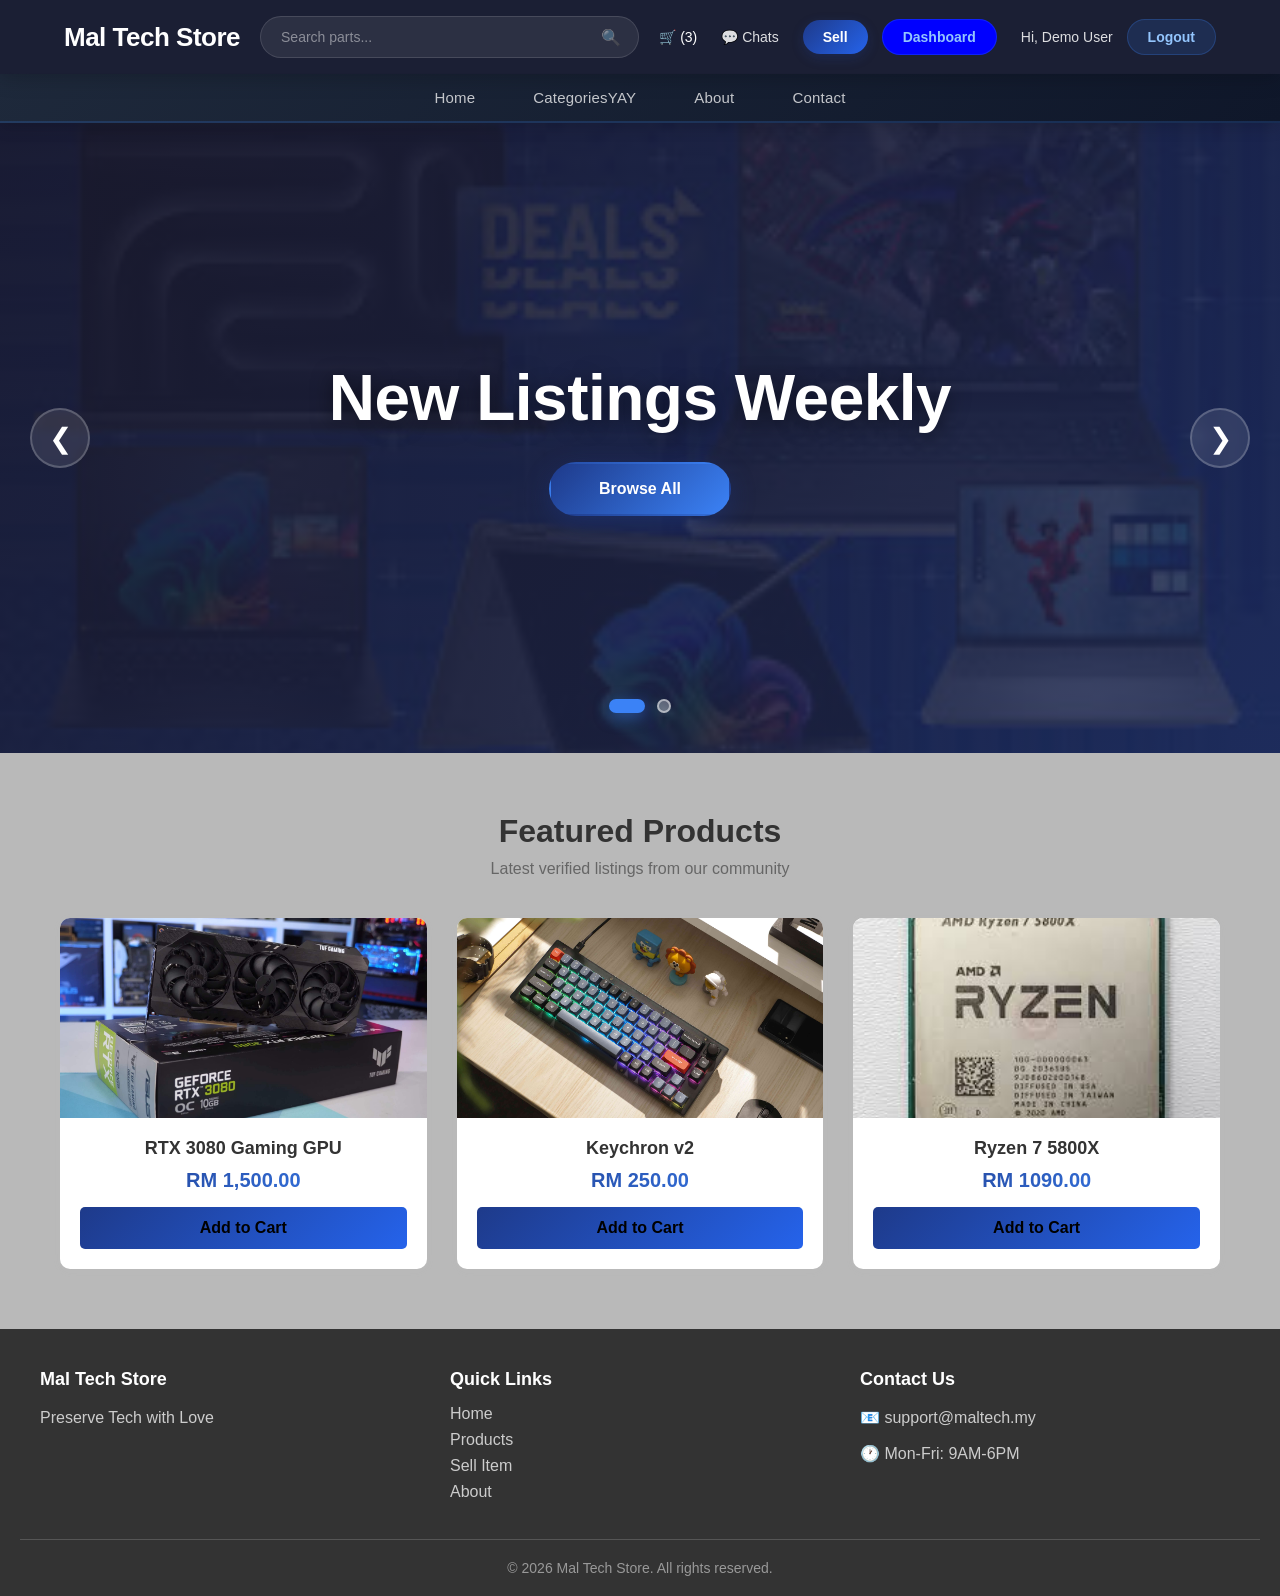
==== commit 746b5e05: "typo" ====
--- a/index.html
+++ b/index.html
@@ -29,7 +29,7 @@
   <nav class="nav-category">
     <ul class="nav-links">
       <li class="nav-item"><a href="index.html" class="nav-link">Home</a></li>
-      <li class="nav-item"><a href="category.html" class="nav-link">Categories</a></li>
+      <li class="nav-item"><a href="category.html" class="nav-link">CategoriesYAY</a></li>
       <li class="nav-item"><a href="about.html" class="nav-link">About</a></li>
       <li class="nav-item"><a href="contact.html" class="nav-link">Contact</a></li>
     </ul>
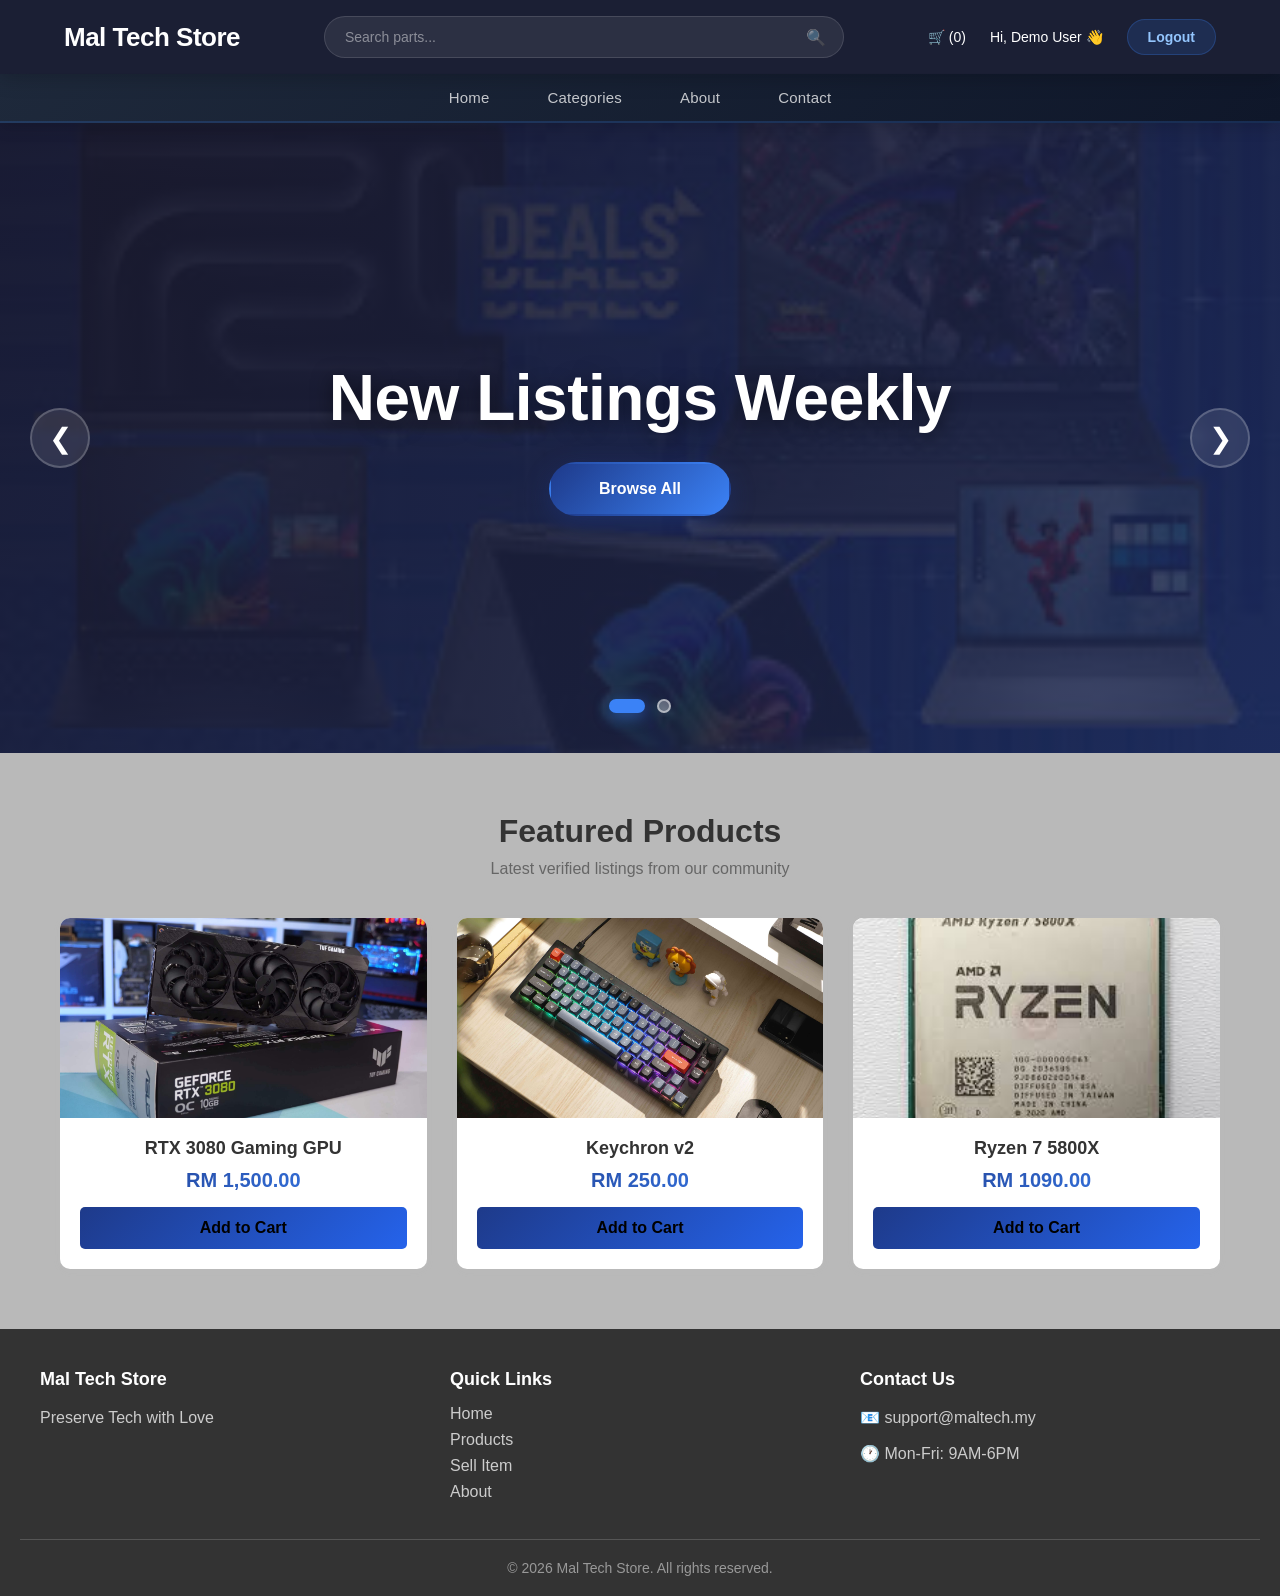
==== commit ac9f161c: "Cat Test" ====
--- a/index.html
+++ b/index.html
@@ -8,28 +8,25 @@
 </head>
 <body>
   <!-- Header -->
-  <div class="header-container">
+<div class="header-container">
     <div class="logo"><a href="index.html">Mal Tech Store</a></div>
     <div class="search-bar">
-      <form action="#" method="GET">
-        <input type="text" name="q" class="search-input" placeholder="Search parts...">
-        <button type="submit" class="search-btn">🔍</button>
-      </form>
+        <form onsubmit="return false;">
+            <input type="text" id="search-input" class="search-input" placeholder="Search parts...">
+            <button type="submit" class="search-btn">🔍</button>
+        </form>
     </div>
     <div class="auth">
-      <a href="cart.html" class="cart-link" style="color:white; margin-right:10px;">🛒 (3)</a>
-      <a href="inbox.html" class="cart-link" style="margin-right:10px;">💬 Chats</a>
-      <a href="sell.html" class="btn sell">Sell</a>
-      <a href="admin.html" class="btn login" style="background:blue; margin-right:10px;">Dashboard</a>
-      <span class="user-greeting">Hi, Demo User</span>
-      <a href="#" class="btn login">Logout</a>
+        <a href="cart.html" class="cart-link" style="color:white; margin-right:10px;">🛒 (<span id="cart-count">0</span>)</a>
+        <span class="user-greeting" style="color:white; margin-right:10px;">Hi, Demo User 👋</span>
+        <a href="#" class="btn login" onclick="event.preventDefault(); alert('Logged out (demo)')">Logout</a>
     </div>
-  </div>
+</div>
 
   <nav class="nav-category">
     <ul class="nav-links">
       <li class="nav-item"><a href="index.html" class="nav-link">Home</a></li>
-      <li class="nav-item"><a href="category.html" class="nav-link">CategoriesYAY</a></li>
+      <li class="nav-item"><a href="category.html" class="nav-link">Categories</a></li>
       <li class="nav-item"><a href="about.html" class="nav-link">About</a></li>
       <li class="nav-item"><a href="contact.html" class="nav-link">Contact</a></li>
     </ul>
